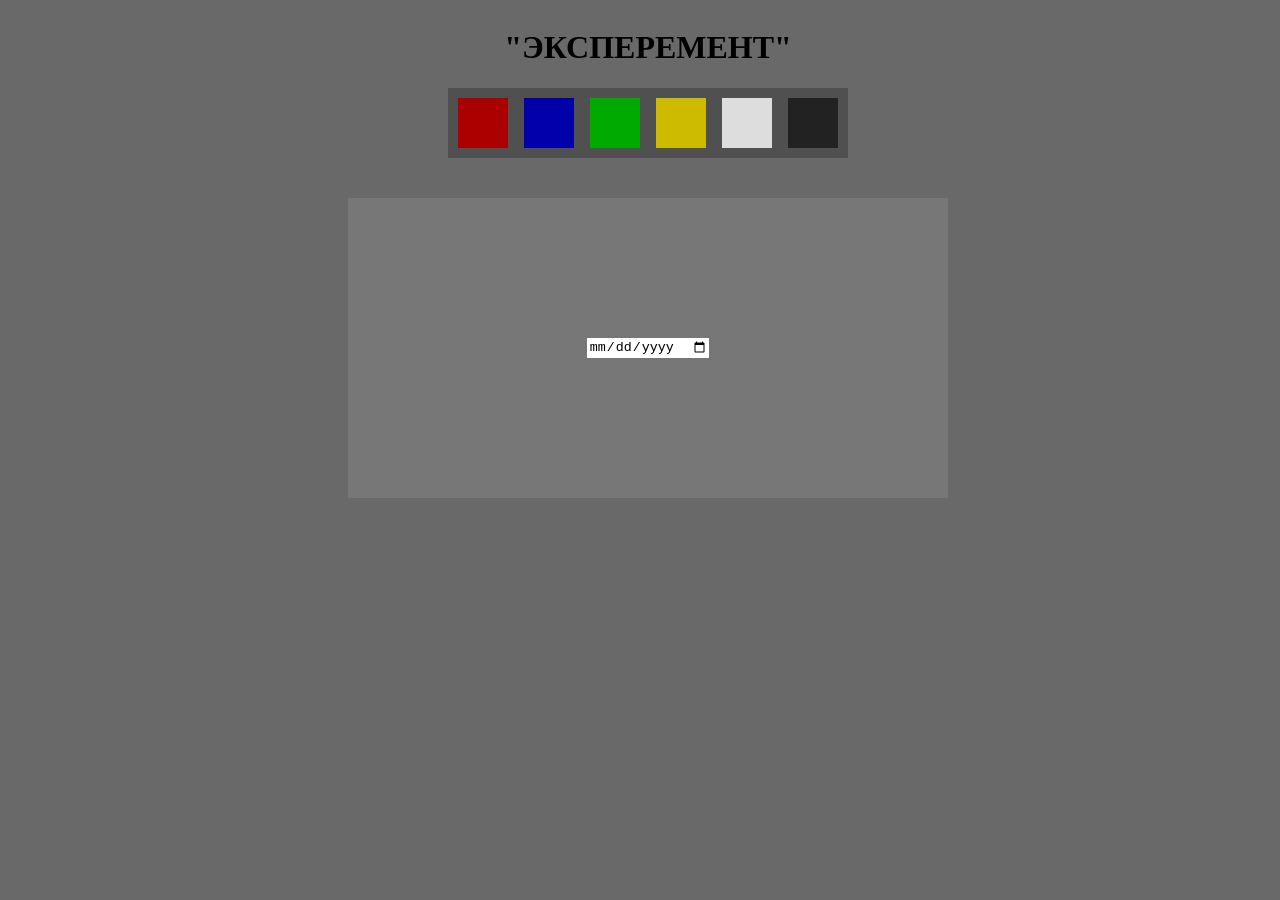
==== index.html @ 4cf6deb6 "Rename project.html to index.html" ====
<!DOCTYPE html>
<html lang="ru">
<head>
    <meta charset="UTF-8">
    <meta name="viewport" content="width=device-width, initial-scale=1.0">
    <title>Project</title>
    <link rel="stylesheet" href="project.css">
</head>
<body>
    <h1 class="h1">"ЭКСПЕРЕМЕНТ"</h1>
    <div class="container">
        <div class="color-but">
            <div class="buttons">
                <div class="button red"></div>
                <div class="button blue"></div>
                <div class="button green"></div>
                <div class="button yellow"></div>
                <div class="button white"></div>
                <div class="button black"></div>
            </div>
                <div class='circle'></div>    
        </div>
    
    </div>
    <div class="screen">
        <div class="scr">
            <input type="date" class="date">
            <h1 id="text"></h1>
        </div>
    </div>

    <script src="project.js"></script>
</body>
</html>
---- project.css ----
body {
    background-color: #696969ff;
    overflow-x: hidden;
    overflow-y: hidden;
    width: 100%;
    display: flex;
    justify-content: center;
    align-items: center;
    flex-direction: column;
}

.container {
    width: 100%;
    height: 100%;
    display: flex;
    justify-content: center;
    gap: 16px;
    z-index: 1;
    flex-direction: column; 
    gap: 10px;
}

.color-but {
    display: grid;
    place-items: center;
}

.container > * {
    grid-area: 1 / 1;
}

.buttons {
    background-color: #505050ff;
    width: auto;
    display: flex;
    gap: 16px;
    padding: 10px;
    z-index: 2;
    
}


.red {
    width: 50px;
    height: 50px;
    background-color:#aa0000;
}

.red:hover {
    transform: scale(1.2);
}

.blue {
    width: 50px;
    height: 50px;
    background-color: #0000aa;
}

.blue:hover {
    transform: scale(1.2);
}

.green {
    width: 50px;
    height: 50px;
    background-color: #00aa00;
}

.green:hover {
    transform: scale(1.2);
}

.yellow {
    width: 50px;
    height: 50px;
    background-color: #ccbb00;
}

.yellow:hover {
    transform: scale(1.2);
}

.white {
    width: 50px;
    height: 50px;
    background-color: #dddddd;
}

.white:hover {
    transform: scale(1.2);
}

.black {
    width: 50px;
    height: 50px;
    background-color: #222222;
}

.black:hover {
    transform: scale(1.2);
}

.circle {
    width: 40px;
    height: 40px;
    z-index: 1;
    border-radius: 20px;
    transform: scale(0);
    
    transition: transform 5s ease;
}

.circle.is-large {
    transform: scale(500); 
    transition: none;
}

.screen {
    width: 100%;
    height: 100%;
    display: flex;
    justify-content: center;
    align-items: center;
}
  
.scr {
    width: 600px;
    height: 300px;
    background-color: #777777;
    display: flex;
    justify-content: center;
    align-items: center;
}
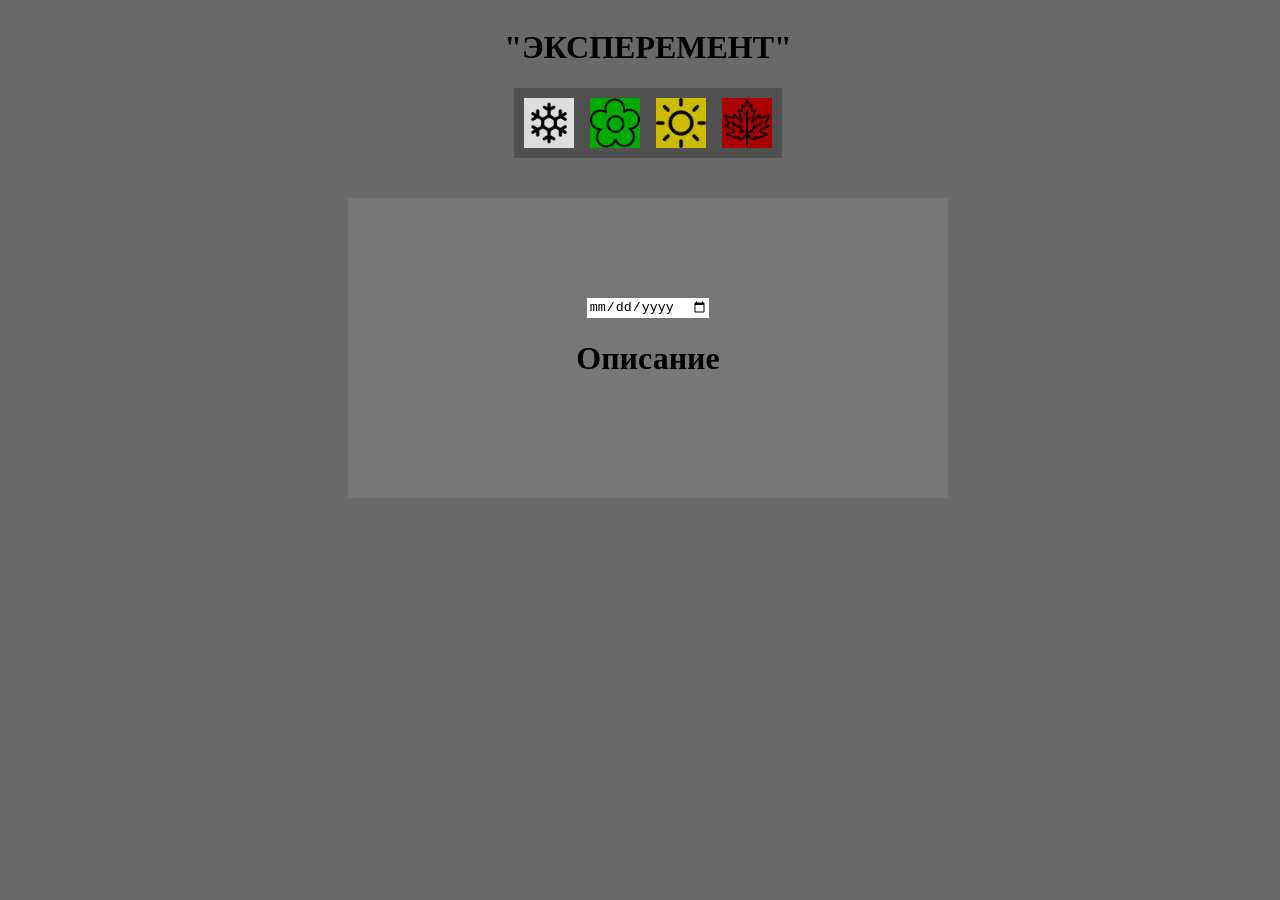
==== commit 7a11beee: "Add files via upload" ====
--- a/index.html
+++ b/index.html
@@ -11,12 +11,10 @@
     <div class="container">
         <div class="color-but">
             <div class="buttons">
-                <div class="button red"></div>
-                <div class="button blue"></div>
+                <div class="button white"></div>
                 <div class="button green"></div>
                 <div class="button yellow"></div>
-                <div class="button white"></div>
-                <div class="button black"></div>
+                <div class="button red"></div> 
             </div>
                 <div class='circle'></div>    
         </div>
@@ -25,10 +23,10 @@
     <div class="screen">
         <div class="scr">
             <input type="date" class="date">
-            <h1 id="text"></h1>
+            <h1 id="text">Описание</h1>
         </div>
     </div>
 
     <script src="project.js"></script>
 </body>
-</html>
+</html>
--- a/project.css
+++ b/project.css
@@ -40,29 +40,23 @@
 }
 
 
-.red {
+.white {
     width: 50px;
     height: 50px;
-    background-color:#aa0000;
+    background-image: url('free-icon-season-12895789.png');
+    background-size: cover;
+    background-color: #dddddd;
 }
 
-.red:hover {
-    transform: scale(1.2);
-}
-
-.blue {
-    width: 50px;
-    height: 50px;
-    background-color: #0000aa;
-}
-
-.blue:hover {
+.white:hover {
     transform: scale(1.2);
 }
 
 .green {
     width: 50px;
     height: 50px;
+    background-image: url('free-icon-flower-340761.png');
+    background-size: cover;
     background-color: #00aa00;
 }
 
@@ -73,6 +67,8 @@
 .yellow {
     width: 50px;
     height: 50px;
+    background-image: url('free-icon-sun-606795.png');
+    background-size: cover;
     background-color: #ccbb00;
 }
 
@@ -80,25 +76,19 @@
     transform: scale(1.2);
 }
 
-.white {
+.red {
     width: 50px;
     height: 50px;
-    background-color: #dddddd;
+    background-image: url('free-icon-maple-leaf-3504621.png');
+    background-size: cover;
+    background-color:#aa0000;
 }
 
-.white:hover {
+.red:hover {
     transform: scale(1.2);
 }
 
-.black {
-    width: 50px;
-    height: 50px;
-    background-color: #222222;
-}
 
-.black:hover {
-    transform: scale(1.2);
-}
 
 .circle {
     width: 40px;
@@ -129,5 +119,7 @@
     background-color: #777777;
     display: flex;
     justify-content: center;
-    align-items: center;
-}+    align-items:center;
+    flex-direction: column; 
+}
+
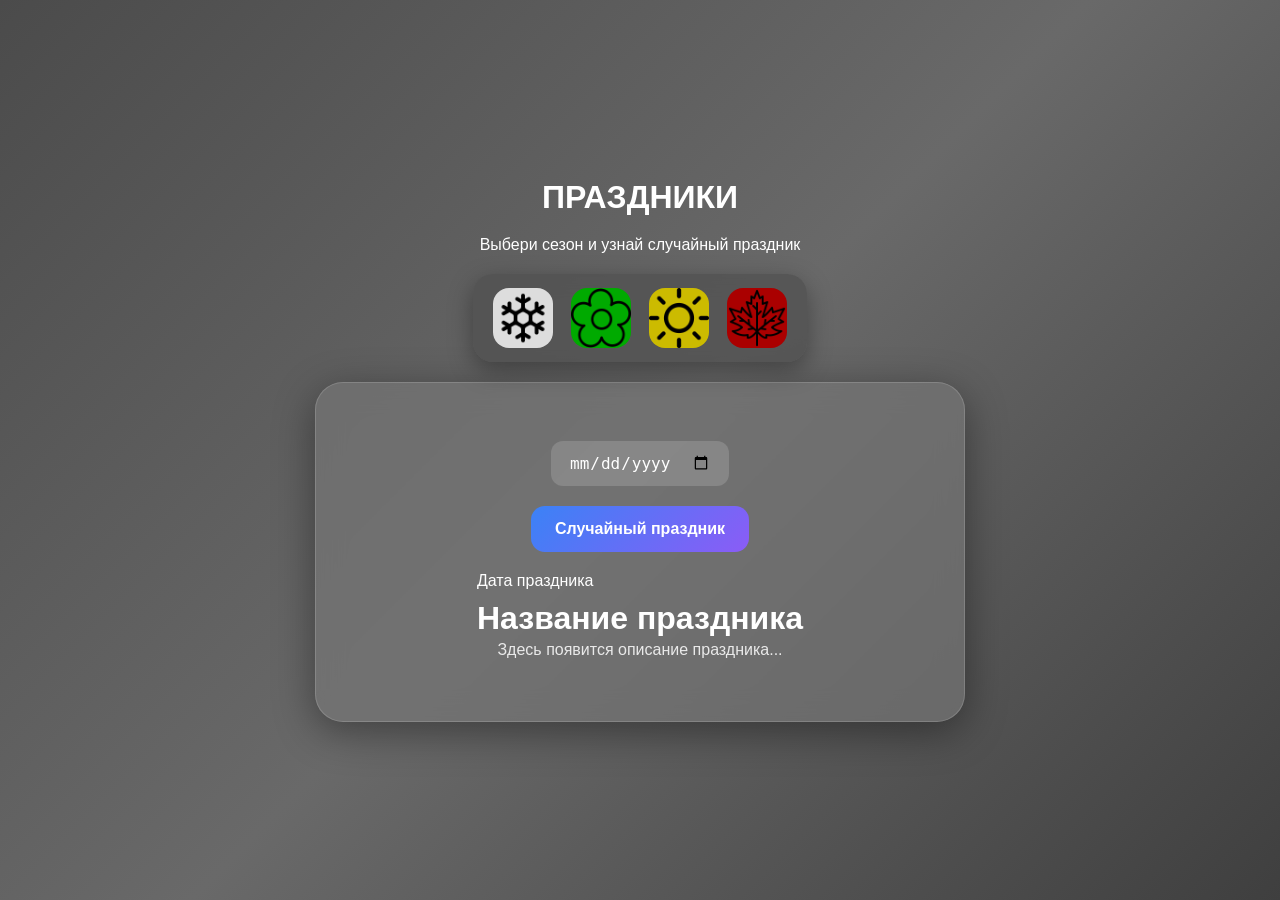
==== commit 7ea651cc: "Add files via upload" ====
--- a/index.html
+++ b/index.html
@@ -3,30 +3,59 @@
 <head>
     <meta charset="UTF-8">
     <meta name="viewport" content="width=device-width, initial-scale=1.0">
-    <title>Project</title>
+    <title>ЭКСПЕРИМЕНТ</title>
+    <!-- Шрифт -->
+    <link rel="preconnect" href="https://fonts.googleapis.com">
+    <link rel="preconnect" href="https://fonts.gstatic.com" crossorigin>
+    <link href="https://fonts.googleapis.com/css2?family=Montserrat:wght@300;400;500;700&display=swap" rel="stylesheet">
     <link rel="stylesheet" href="project.css">
 </head>
 <body>
-    <h1 class="h1">"ЭКСПЕРЕМЕНТ"</h1>
-    <div class="container">
+    <!-- АНИМАЦИОННЫЙ КРУГ -->
+    <div class="circle"></div>
+    <!-- ОСНОВНОЙ КОНТЕЙНЕР -->
+    <main class="container">
+        <!-- ЗАГОЛОВОК -->
+        <h1 class="title">
+            ПРАЗДНИКИ
+        </h1>
+        <p class="subtitle">
+            Выбери сезон и узнай случайный праздник
+        </p>
+        <!-- КНОПКИ -->
         <div class="color-but">
             <div class="buttons">
-                <div class="button white"></div>
-                <div class="button green"></div>
-                <div class="button yellow"></div>
-                <div class="button red"></div> 
+                <div class="button white" title="Зима"></div>
+                <div class="button green" title="Весна"></div>
+                <div class="button yellow" title="Лето"></div>
+                <div class="button red" title="Осень"></div>
             </div>
-                <div class='circle'></div>    
         </div>
-    
-    </div>
-    <div class="screen">
-        <div class="scr">
-            <input type="date" class="date">
-            <h1 id="text">Описание</h1>
-        </div>
-    </div>
-
+        <!-- ЭКРАН -->
+        <section class="screen">
+            <div class="scr">
+                <!-- ДАТА -->
+                <input type="date" class="date">
+                <!-- КНОПКА -->
+                <button class="rand">
+                    Случайный праздник
+                </button>
+                <!-- ВЫВОД -->
+                <div class="result">
+                    <p id="text2">
+                        Дата праздника
+                    </p>
+                    <h2 id="text">
+                        Название праздника
+                    </h2>
+                    <p id="text1">
+                        Здесь появится описание праздника...
+                    </p>
+                </div>
+            </div>
+        </section>
+    </main>
     <script src="project.js"></script>
 </body>
-</html>+</html>
+
--- a/project.css
+++ b/project.css
@@ -1,125 +1,249 @@
+* {
+    margin: 0;
+    padding: 0;
+    box-sizing: border-box;
+}
+
 body {
-    background-color: #696969ff;
-    overflow-x: hidden;
-    overflow-y: hidden;
-    width: 100%;
+    min-height: 100vh;
+    overflow: hidden;
+
     display: flex;
     justify-content: center;
     align-items: center;
     flex-direction: column;
-}
+
+    font-family: Arial, sans-serif;
+
+    background:
+        linear-gradient(
+            135deg,
+            #4b4b4b,
+            #696969,
+            #3f3f3f
+        );
+
+    background-position: center;
+    background-size: cover;
+    background-repeat: no-repeat;
+
+    color: white;
+}
+
+/* ===== ГЛАВНЫЙ КОНТЕЙНЕР ===== */
 
 .container {
     width: 100%;
-    height: 100%;
-    display: flex;
-    justify-content: center;
-    gap: 16px;
-    z-index: 1;
-    flex-direction: column; 
-    gap: 10px;
-}
+    display: flex;
+    justify-content: center;
+    align-items: center;
+    flex-direction: column;
+
+    gap: 20px;
+    z-index: 2;
+}
+
+/* ===== БЛОК С КНОПКАМИ ===== */
 
 .color-but {
-    display: grid;
-    place-items: center;
-}
-
-.container > * {
-    grid-area: 1 / 1;
+    display: flex;
+    justify-content: center;
+    align-items: center;
+
+    position: relative;
 }
 
 .buttons {
-    background-color: #505050ff;
-    width: auto;
-    display: flex;
-    gap: 16px;
-    padding: 10px;
-    z-index: 2;
-    
-}
-
+    display: flex;
+    gap: 18px;
+
+    padding: 14px 20px;
+
+    background: rgba(80, 80, 80, 0.75);
+
+    border-radius: 20px;
+
+    backdrop-filter: blur(10px);
+
+    box-shadow:
+        0 8px 25px rgba(0,0,0,0.35);
+
+    z-index: 3;
+}
+
+/* ===== ОБЩИЙ СТИЛЬ КНОПОК ===== */
+
+.button {
+    width: 60px;
+    height: 60px;
+
+    border-radius: 16px;
+
+    background-size: cover;
+    background-position: center;
+
+    cursor: pointer;
+
+    transition:
+        transform 0.3s ease,
+        box-shadow 0.3s ease;
+}
+
+.button:hover {
+    transform: scale(1.15) rotate(4deg);
+
+    box-shadow:
+        0 0 20px rgba(255,255,255,0.5);
+}
+
+/* ===== КНОПКИ ===== */
 
 .white {
-    width: 50px;
-    height: 50px;
     background-image: url('free-icon-season-12895789.png');
-    background-size: cover;
     background-color: #dddddd;
 }
 
-.white:hover {
-    transform: scale(1.2);
-}
-
 .green {
-    width: 50px;
-    height: 50px;
     background-image: url('free-icon-flower-340761.png');
-    background-size: cover;
     background-color: #00aa00;
 }
 
-.green:hover {
-    transform: scale(1.2);
-}
-
 .yellow {
-    width: 50px;
-    height: 50px;
     background-image: url('free-icon-sun-606795.png');
-    background-size: cover;
     background-color: #ccbb00;
 }
 
-.yellow:hover {
-    transform: scale(1.2);
-}
-
 .red {
-    width: 50px;
-    height: 50px;
     background-image: url('free-icon-maple-leaf-3504621.png');
-    background-size: cover;
-    background-color:#aa0000;
-}
-
-.red:hover {
-    transform: scale(1.2);
-}
-
-
-
-.circle {
-    width: 40px;
-    height: 40px;
-    z-index: 1;
-    border-radius: 20px;
-    transform: scale(0);
-    
-    transition: transform 5s ease;
-}
-
-.circle.is-large {
-    transform: scale(500); 
-    transition: none;
-}
+    background-color: #aa0000;
+}
+
+
+/* ===== ЭКРАН ===== */
 
 .screen {
     width: 100%;
-    height: 100%;
-    display: flex;
-    justify-content: center;
-    align-items: center;
-}
-  
+
+    display: flex;
+    justify-content: center;
+    align-items: center;
+
+    z-index: 2;
+}
+
 .scr {
-    width: 600px;
-    height: 300px;
-    background-color: #777777;
-    display: flex;
-    justify-content: center;
-    align-items:center;
-    flex-direction: column; 
-}
-
+    width: 650px;
+    min-height: 340px;
+
+    padding: 30px;
+
+    display: flex;
+    justify-content: center;
+    align-items: center;
+    flex-direction: column;
+
+    gap: 20px;
+
+    background: rgba(119,119,119,0.65);
+
+    border-radius: 28px;
+
+    backdrop-filter: blur(14px);
+
+    box-shadow:
+        0 10px 40px rgba(0,0,0,0.4);
+
+    border:
+        1px solid rgba(255,255,255,0.15);
+}
+
+/* ===== INPUT ===== */
+
+.date {
+    padding: 12px 18px;
+
+    border: none;
+    outline: none;
+
+    border-radius: 12px;
+
+    font-size: 16px;
+
+    background: rgba(255,255,255,0.15);
+
+    color: white;
+}
+
+/* ===== КНОПКА ===== */
+
+.rand {
+    padding: 14px 24px;
+
+    border: none;
+
+    border-radius: 14px;
+
+    background:
+        linear-gradient(
+            135deg,
+            #3b82f6,
+            #8b5cf6
+        );
+
+    color: white;
+
+    font-size: 16px;
+    font-weight: bold;
+
+    cursor: pointer;
+
+    transition:
+        transform 0.3s ease,
+        box-shadow 0.3s ease;
+}
+
+.rand:hover {
+    transform: translateY(-3px);
+
+    box-shadow:
+        0 10px 20px rgba(59,130,246,0.4);
+}
+
+/* ===== ТЕКСТ ===== */
+
+#text {
+    font-size: 32px;
+    margin-top: 10px;
+}
+
+#text1 {
+    text-align: center;
+    line-height: 1.6;
+
+    color: rgba(255,255,255,0.85);
+}
+
+/* ===== АДАПТИВ ===== */
+
+@media (max-width: 700px) {
+
+    .scr {
+        width: 92%;
+        min-height: auto;
+    }
+
+    .buttons {
+        gap: 10px;
+        padding: 10px;
+    }
+
+    .button {
+        width: 50px;
+        height: 50px;
+    }
+
+    #text {
+        font-size: 24px;
+    }
+}
+
